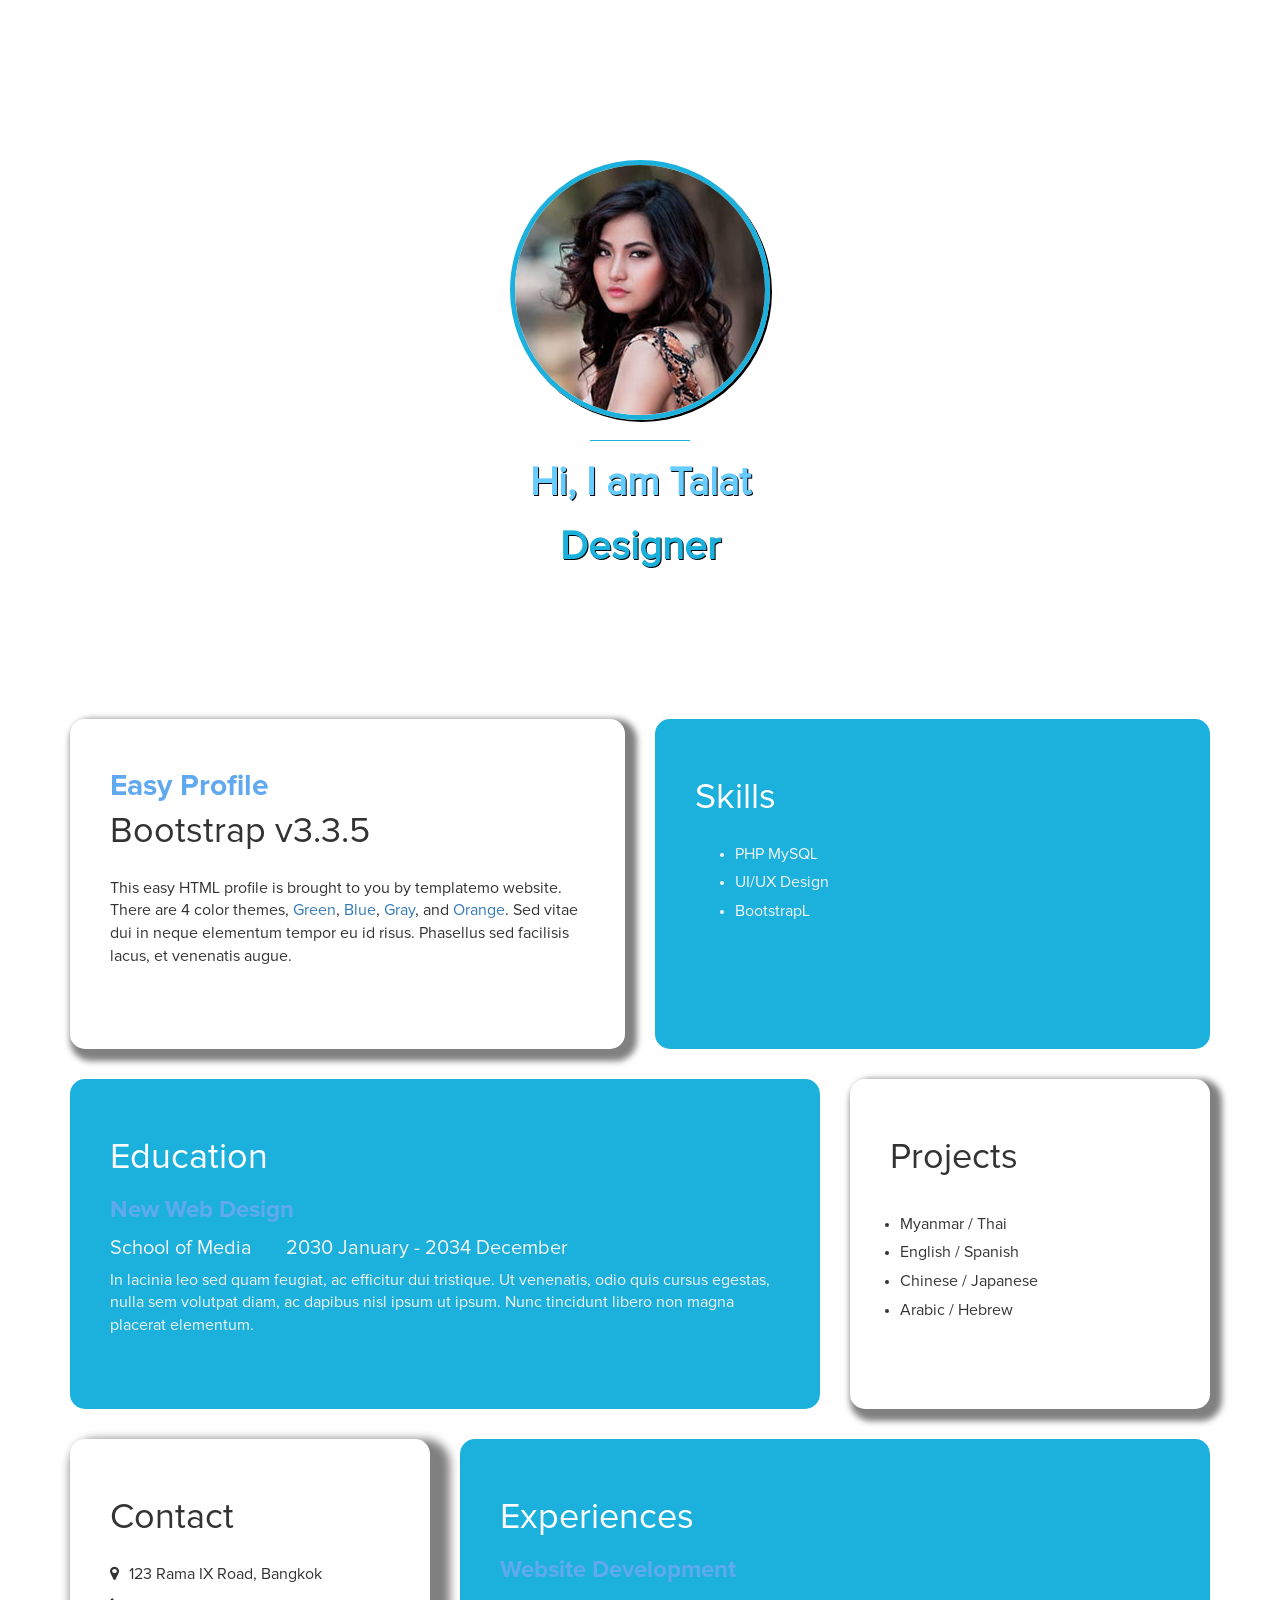
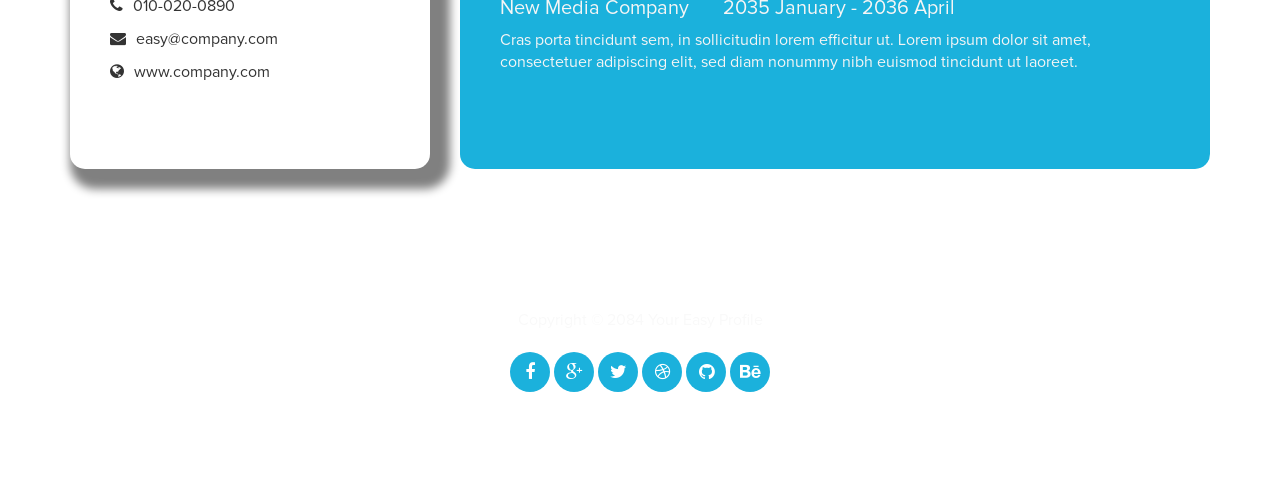
==== index.html @ 0bdcdb11 "commit" ====
<!DOCTYPE html>
<html lang="en">
<head>
	<meta charset="utf-8">
	<title>Explify</title>
	<meta http-equiv="X-UA-Compatible" content="IE=Edge">
	<meta name="viewport" content="width=device-width, initial-scale=1">
	<meta name="keywords" content="">
	<meta name="description" content="">
<!-- 
Easy Profile Template
http://www.templatemo.com/tm-467-easy-profile
-->
	<!-- stylesheet css -->
	<link rel="stylesheet" href="css/bootstrap.min.css">
	<link rel="stylesheet" href="css/font-awesome.min.css">
	<link rel="stylesheet" href="css/templatemo-blue.css">
</head>
<body data-spy="scroll" data-target=".navbar-collapse">



<!-- header section -->
<header>
	<div class="container">
		<div class="row">
			<div class="col-md-12 col-sm-12">
				<img src="images/tm-easy-profile.jpg" class="img-responsive img-circle tm-border" alt="templatemo easy profile">
				<hr>
				<h1 class="tm-title bold shadow">Hi, I am Talat</h1>
				<h1 class=" bold shadow">Designer</h1>
			</div>
		</div>
	</div>
</header>

<!-- about and skills section -->
<section class="container">
	<div class="row">
		<div class="col-md-6 col-sm-12">
			<div class="about">
				<h3 class="accent">Easy Profile</h3>
				<h2>Bootstrap v3.3.5</h2>
				<p>This easy HTML profile is brought to you by templatemo website. There are 4 color themes, <a href="index-green.html">Green</a>, <a href="index.html">Blue</a>, <a href="index-gray.html">Gray</a>, and <a href="index-orange.html">Orange</a>. Sed vitae dui in neque elementum tempor eu id risus. Phasellus sed facilisis lacus, et venenatis augue.</p>
			</div>
		</div>
		<div class="col-md-6 col-sm-12">
			<div class="skills">
				<h2 class="white">Skills</h2>
				<ul>

					<li><strong>PHP MySQL</strong></li>
					<li><strong>UI/UX Design</strong></li>
					<li><strong>BootstrapL</strong></li>
				</ul>
				
			</div>
		</div>
	</div>
</section>

<!-- education and languages -->
<section class="container">
	<div class="row">
		<div class="col-md-8 col-sm-12">
			<div class="education">
				<h2 class="white">Education</h2>
					<div class="education-content">
						<h4 class="education-title accent">New Web Design</h4>
							<div class="education-school">
								<h5>School of Media</h5><span></span>
								<h5>2030 January - 2034 December</h5>
							</div>
						<p class="education-description">In lacinia leo sed quam feugiat, ac efficitur dui tristique. Ut venenatis, odio quis cursus egestas, nulla sem volutpat diam, ac dapibus nisl ipsum ut ipsum. Nunc tincidunt libero non magna placerat elementum.</p>
					</div>
			</div>
		</div>
		<div class="col-md-4 col-sm-12">
			<div class="languages">
				<h2>Projects</h2>
					<ul>
						<li>Myanmar / Thai</li>
						<li>English / Spanish</li>
						<li>Chinese / Japanese</li>
						<li>Arabic / Hebrew</li>
					</ul>
			</div>
		</div>
	</div>
</section>

<!-- contact and experience -->
<section class="container">
	<div class="row">
		<div class="col-md-4 col-sm-12">
			<div class="contact">
				<h2>Contact</h2>
					<p><i class="fa fa-map-marker"></i> 123 Rama IX Road, Bangkok</p>
					<p><i class="fa fa-phone"></i> 010-020-0890</p>
					<p><i class="fa fa-envelope"></i> easy@company.com</p>
					<p><i class="fa fa-globe"></i> www.company.com</p>
			</div>
		</div>
		<div class="col-md-8 col-sm-12">
			<div class="experience">
				<h2 class="white">Experiences</h2>
					<div class="experience-content">
						<h4 class="experience-title accent">Website Development</h4>
						<h5>New Media Company</h5><span></span>
						<h5>2035 January - 2036 April</h5>
						<p class="education-description">Cras porta tincidunt sem, in sollicitudin lorem efficitur ut. Lorem ipsum dolor sit amet, consectetuer adipiscing elit, sed diam nonummy nibh euismod tincidunt ut laoreet.</p>
					</div>
			</div>
		</div>
	</div>
</section>

<!-- footer section -->
<footer>
	<div class="container">
		<div class="row">
			<div class="col-md-12 col-sm-12">
				<p>Copyright &copy; 2084 Your Easy Profile</p>
				<ul class="social-icons">
					<li><a href="#" class="fa fa-facebook"></a></li>
                    <li><a href="#" class="fa fa-google-plus"></a></li>
					<li><a href="#" class="fa fa-twitter"></a></li>
					<li><a href="#" class="fa fa-dribbble"></a></li>
					<li><a href="#" class="fa fa-github"></a></li>
					<li><a href="#" class="fa fa-behance"></a></li>
				</ul>
			</div>
		</div>
	</div>
</footer>

<!-- javascript js -->	
<script src="js/jquery.js"></script>
<script src="js/bootstrap.min.js"></script>	
<script src="js/jquery.backstretch.min.js"></script>
<script src="js/custom.js"></script>

</body>
</html>
---- css/templatemo-blue.css ----
/*

Easy Profile Template
http://www.templatemo.com/tm-467-easy-profile

*/

html, body {
  margin:0;border:0;padding:0;
  font-size:16px;
  font-family:'Proxima';
  overflow-x:hidden;
  position: relative;
  vertical-align: baseline;
 
}

html {
    -webkit-font-smoothing: antialiased;
}

h1 {font-size:40px;
color:#1bb1dc}
h2 {font-size:36px;}
h3 {font-size:30px;}
h4 {font-size:24px;}
h5 {font-size:20px;}
h6 {font-size:18px;}

h2 {
  padding-bottom: 14px;
}

.accent {
  font-family: 'Proxima Bold';
  line-height: 14px;
  color: #60A9F0;
}

.bold {
  font-weight: bold;
 
}

.tm-border {
	border: 5px solid #1bb1dc;
	box-shadow: 2px 2px #000;
}

.shadow {
  text-shadow: 1px 1px #000;
  color:#1bb1dc
}

.tm-title {
	color: #66CCFF;
}

.white {
  color: #fff;
}

.about,.skills,
.education,.languages,
.contact, .experience {
  padding: 40px;
  min-height: 330px;
  
}

.education, .languages,
.contact, .experience {
  margin-top: 30px;
}

@font-face {
    font-family: 'Proxima';
    src: url(../fonts/ProximaNova-Regular.otf);
}

@font-face {
    font-family: 'Proxima Bold';
    src: url(../fonts/ProximaNova-Bold.otf);
}

@-webkit-keyframes sk-innerCircle {
  0% {
    -webkit-transform: rotate(0);
            transform: rotate(0); }

  100% {
    -webkit-transform: rotate(360deg);
            transform: rotate(360deg); } }

@keyframes sk-innerCircle {
  0% {
    -webkit-transform: rotate(0);
            transform: rotate(0); }

  100% {
    -webkit-transform: rotate(360deg);
            transform: rotate(360deg); } }

/* header section */
header {
  text-align: center;
  min-height: 400px;
  overflow: hidden;
  position: relative;
  padding-top: 160px;
  padding-bottom: 140px;
}
header img {
  display: inline-block !important;
}
header h2 {
  padding-top: 40px;
}
header hr {
  border-color: #1bb1dc;
  width: 100px;
}

/* about section */
.about {
  background: #fff;
  box-shadow: 6px 6px 6px 6px grey;
  border-radius:15px;

}

/* skills section */
.skills {
  background: #1bb1dc;
  color: #f5f5f5;
  border-radius:15px;
  

}
.skills .progress {
  border-radius: 0px;
  height: 4px;
}

.skills strong {
  display: inline-block;
  font-weight: normal;
  padding-bottom: 6px;
}

/* education section */
.education {
  background: #1bb1dc;
  color: #f5f5f5;
  border-radius:15px;
}
.education .education-content {
  padding-bottom: 14px;
}
.education h5 {
  display: inline-block;
}
.education span {
  padding-right: 10px;
  padding-left: 20px;
}

/* languages section */
.languages {
  background: white;
  box-shadow: 6px 6px 6px 6px grey;
  border-radius:15px;
}
.languages ul {
  padding: 10px;
}
.languages ul li {
  padding-bottom: 6px;
}

/* contact section */
.contact {
  background: white;
 box-shadow: 10px 10px 10px 10px grey;
 border-radius:15px;
}
.contact .fa {
  padding-right: 6px;
}

/* experience section */
.experience {
  background: #1bb1dc;
  color: #f5f5f5;
  border-radius:15px;
  
}
.experience .experience-content {
  padding-bottom: 14px;
}
.experience h5 {
  display: inline-block;
}
.experience span {
  padding-right: 10px;
  padding-left: 20px;
}

/* footer section */
footer {
  color: #f9f9f9;
  text-align: center;
  padding-top: 140px;
  padding-bottom: 100px;
}

/* social icon section */
.social-icons {
  padding: 0;
  margin: 0;
}
.social-icons li {
  display: inline-block;
  list-style: none;
}
.social-icons li a {
  background: #1bb1dc;
  border-radius: 50%;
  color: #fff;
  text-decoration: none;
  font-size: 18px;
  width: 40px;
  height: 40px;
  line-height: 40px;
  text-align: center;
  transition: all 0.4s ease-in;
  position: relative;
  bottom: 10px;
  top: 10px;
}
.social-icons li a:hover {
  background: #202020;
  color: #fff;
}

@media ( max-width: 980px ) {
  .skills {
    margin-top: 30px;
  }
}

@media ( max-width: 360px ) {
  header h1 {
    font-size: 30px;
  }
  .about h2 {
    font-size: 24px;
  }
  .education h4,
  .experience h4 {
    font-size: 20px;
  }
}
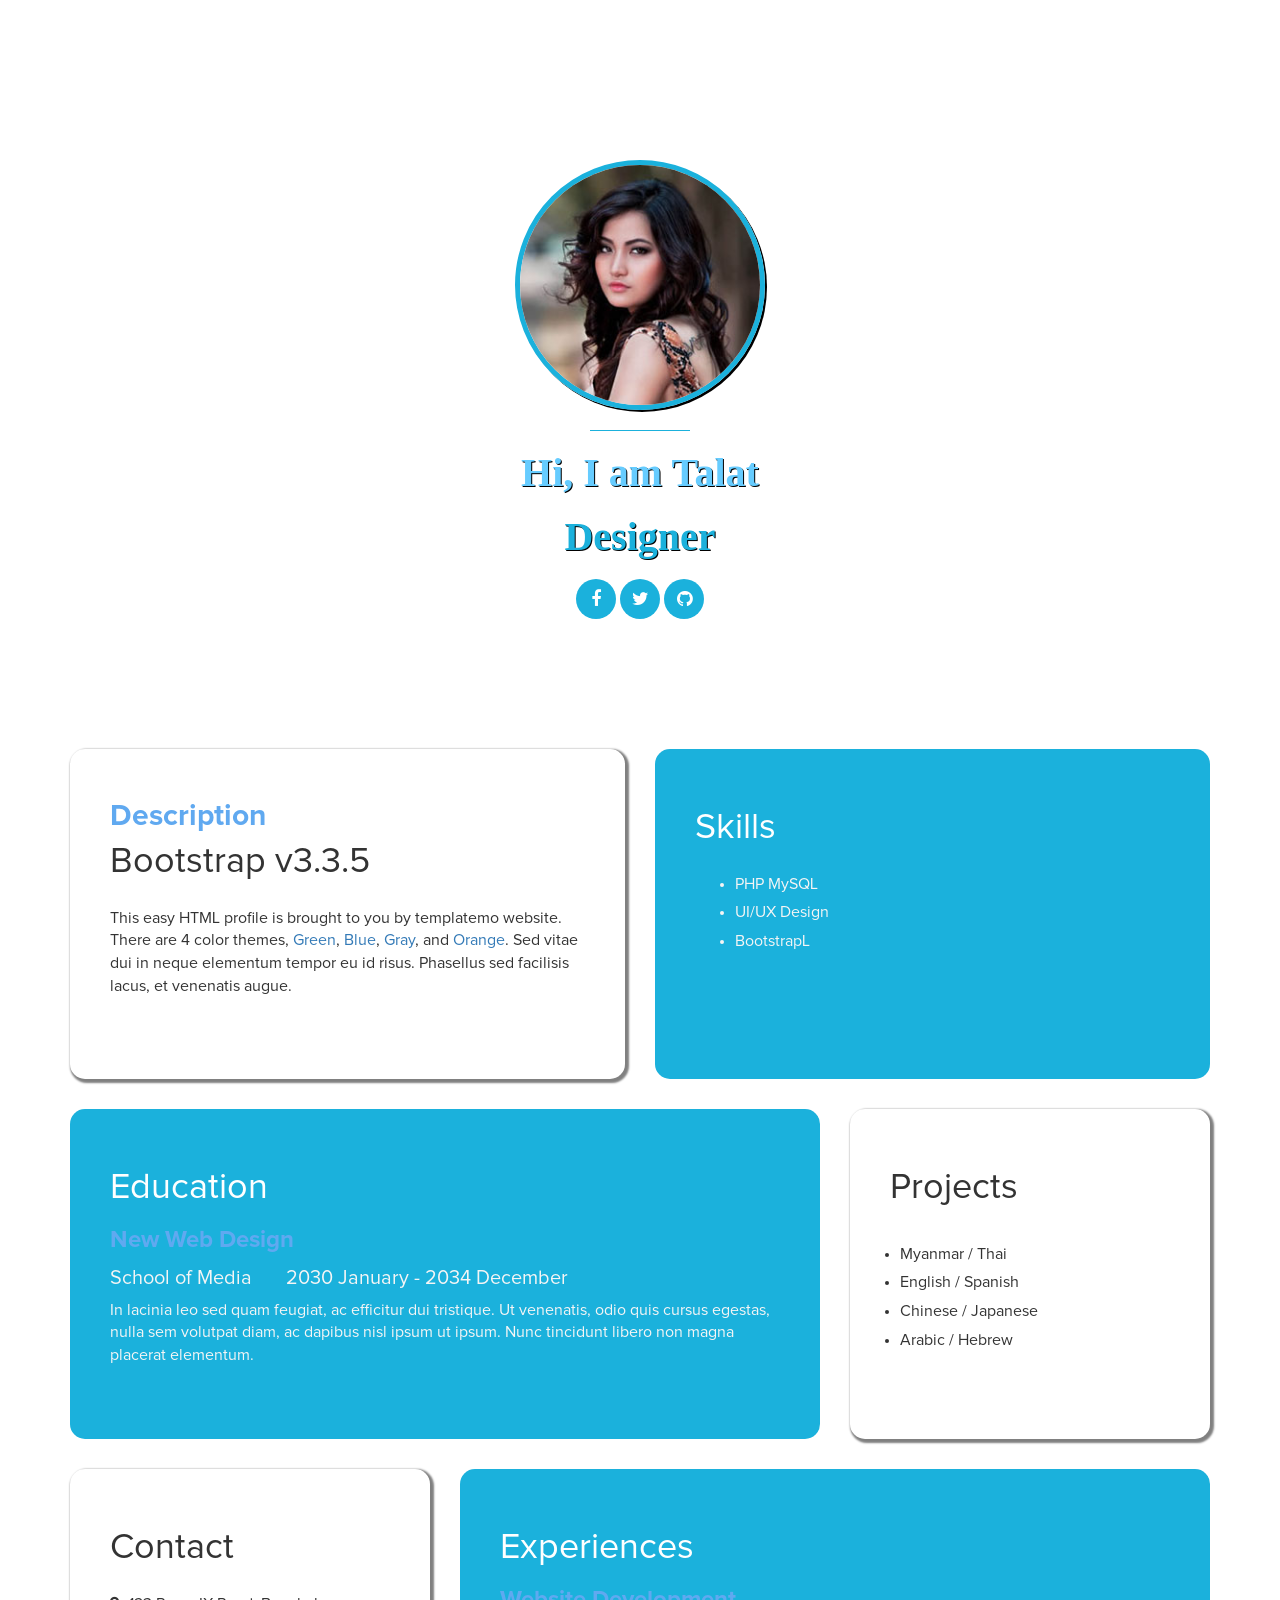
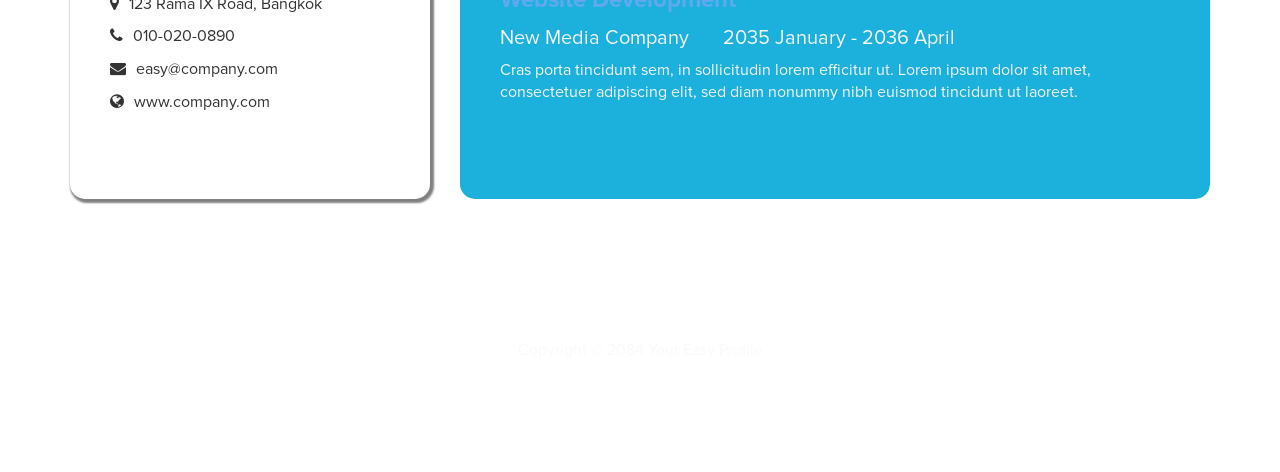
==== commit bb66c9d1: "commit" ====
--- a/index.html
+++ b/index.html
@@ -18,17 +18,32 @@
 </head>
 <body data-spy="scroll" data-target=".navbar-collapse">
 
-
+<!-- preloader section -->
+<div class="preloader">
+	<div class="sk-spinner sk-spinner-wordpress">
+       <span class="sk-inner-circle"></span>
+     </div>
+</div>
 
 <!-- header section -->
 <header>
 	<div class="container">
 		<div class="row">
 			<div class="col-md-12 col-sm-12">
-				<img src="images/tm-easy-profile.jpg" class="img-responsive img-circle tm-border" alt="templatemo easy profile">
+				<img src="images/tm-easy-profile.jpg" class="img-responsive img-circle tm-border imgwidth" alt="templatemo easy profile">
 				<hr>
 				<h1 class="tm-title bold shadow">Hi, I am Talat</h1>
 				<h1 class=" bold shadow">Designer</h1>
+				<div >
+					
+					<ul class="social-icons">
+						<li><a href="#" class="fa fa-facebook"></a></li>
+						<li><a href="#" class="fa fa-twitter"></a></li>
+						<li><a href="#" class="fa fa-github"></a></li>
+						
+					</ul>
+					
+				</div>
 			</div>
 		</div>
 	</div>
@@ -39,7 +54,7 @@
 	<div class="row">
 		<div class="col-md-6 col-sm-12">
 			<div class="about">
-				<h3 class="accent">Easy Profile</h3>
+				<h3 class="accent">Description</h3>
 				<h2>Bootstrap v3.3.5</h2>
 				<p>This easy HTML profile is brought to you by templatemo website. There are 4 color themes, <a href="index-green.html">Green</a>, <a href="index.html">Blue</a>, <a href="index-gray.html">Gray</a>, and <a href="index-orange.html">Orange</a>. Sed vitae dui in neque elementum tempor eu id risus. Phasellus sed facilisis lacus, et venenatis augue.</p>
 			</div>
@@ -53,7 +68,6 @@
 					<li><strong>UI/UX Design</strong></li>
 					<li><strong>BootstrapL</strong></li>
 				</ul>
-				
 			</div>
 		</div>
 	</div>
@@ -117,21 +131,7 @@
 
 <!-- footer section -->
 <footer>
-	<div class="container">
-		<div class="row">
-			<div class="col-md-12 col-sm-12">
-				<p>Copyright &copy; 2084 Your Easy Profile</p>
-				<ul class="social-icons">
-					<li><a href="#" class="fa fa-facebook"></a></li>
-                    <li><a href="#" class="fa fa-google-plus"></a></li>
-					<li><a href="#" class="fa fa-twitter"></a></li>
-					<li><a href="#" class="fa fa-dribbble"></a></li>
-					<li><a href="#" class="fa fa-github"></a></li>
-					<li><a href="#" class="fa fa-behance"></a></li>
-				</ul>
-			</div>
-		</div>
-	</div>
+	<p>Copyright &copy; 2084 Your Easy Profile</p>
 </footer>
 
 <!-- javascript js -->	
--- a/css/templatemo-blue.css
+++ b/css/templatemo-blue.css
@@ -20,7 +20,8 @@
 }
 
 h1 {font-size:40px;
-color:#1bb1dc}
+color:#1bb1dc;
+font-family: 'Open-Sans';}
 h2 {font-size:36px;}
 h3 {font-size:30px;}
 h4 {font-size:24px;}
@@ -120,12 +121,16 @@
   border-color: #1bb1dc;
   width: 100px;
 }
+.imgwidth{
+  width:250px;
+}
 
 /* about section */
 .about {
   background: #fff;
-  box-shadow: 6px 6px 6px 6px grey;
-  border-radius:15px;
+  border-radius:15px;
+  box-shadow: 2px 2px 2px 2px  grey;
+
 
 }
 
@@ -168,7 +173,7 @@
 /* languages section */
 .languages {
   background: white;
-  box-shadow: 6px 6px 6px 6px grey;
+  box-shadow: 2px 2px 2px 2px  grey;
   border-radius:15px;
 }
 .languages ul {
@@ -181,7 +186,7 @@
 /* contact section */
 .contact {
   background: white;
- box-shadow: 10px 10px 10px 10px grey;
+ box-shadow: 2px 2px 2px 2px  grey;
  border-radius:15px;
 }
 .contact .fa {
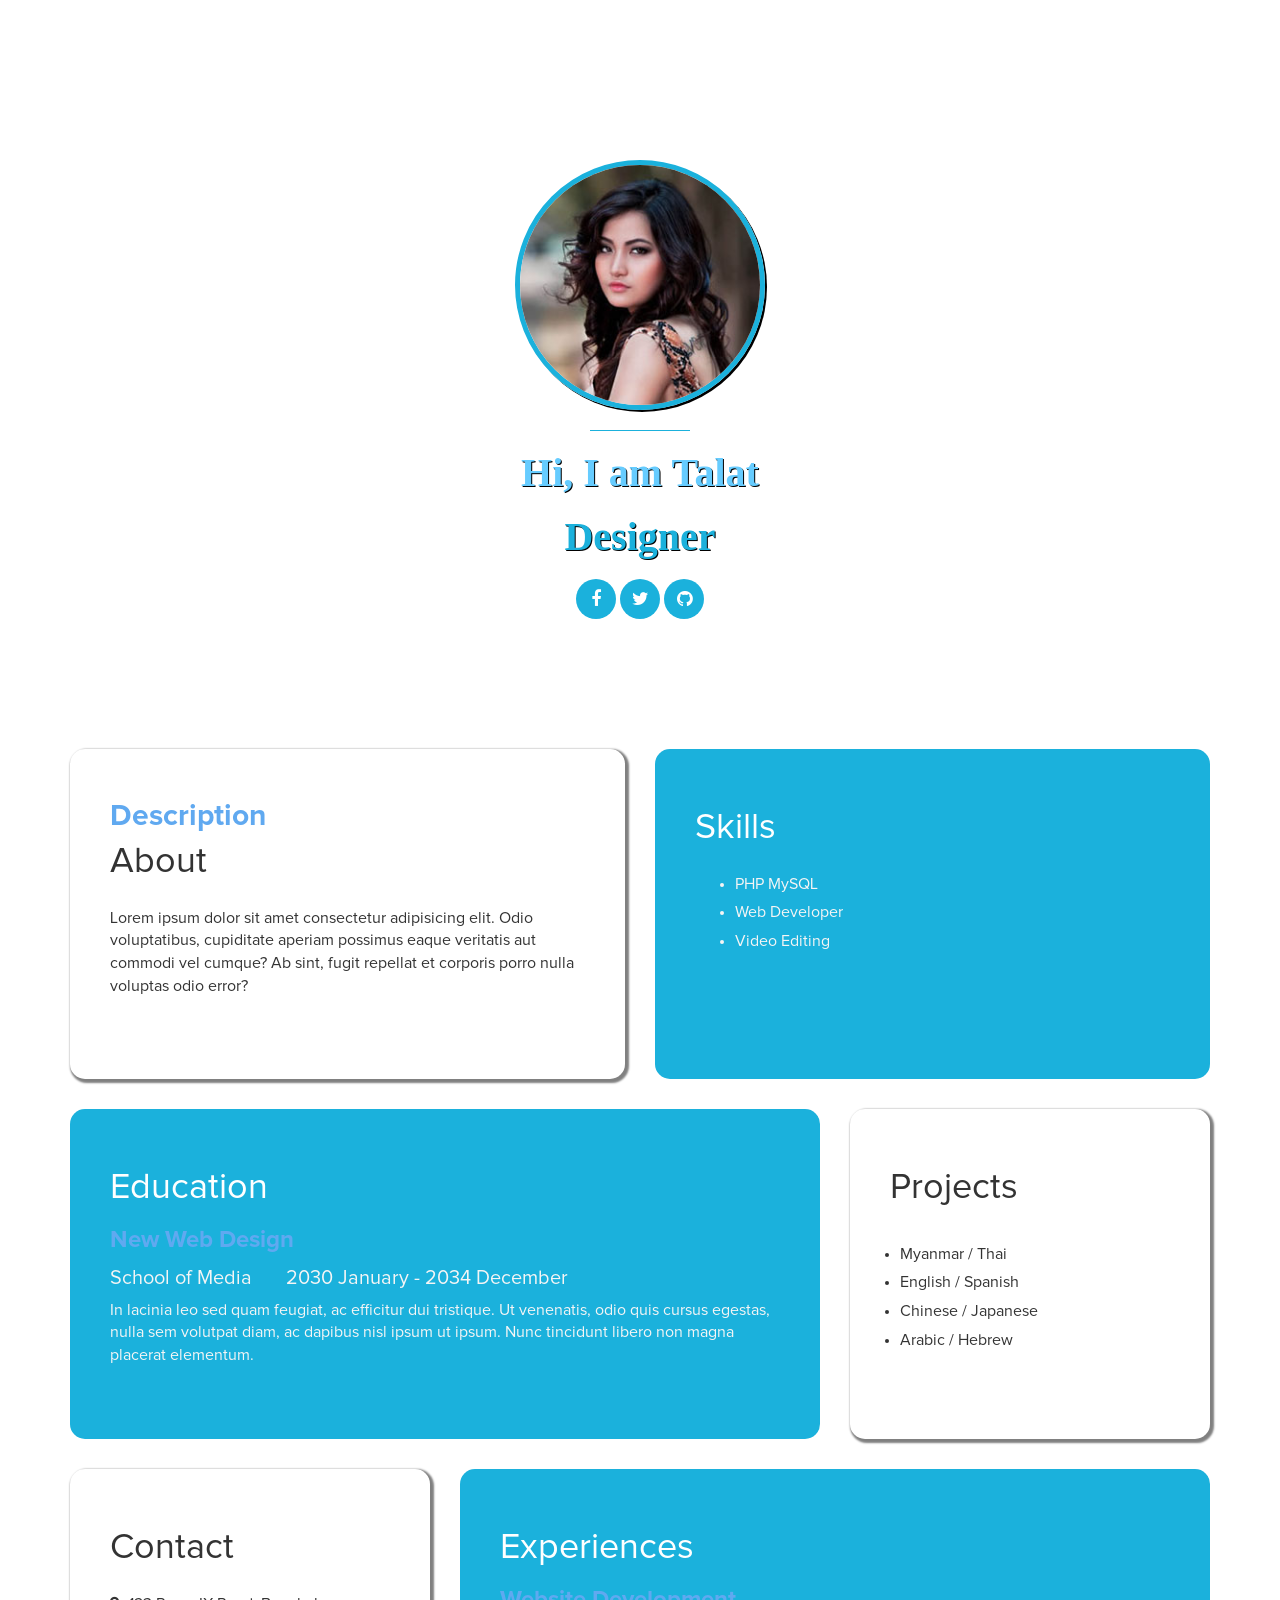
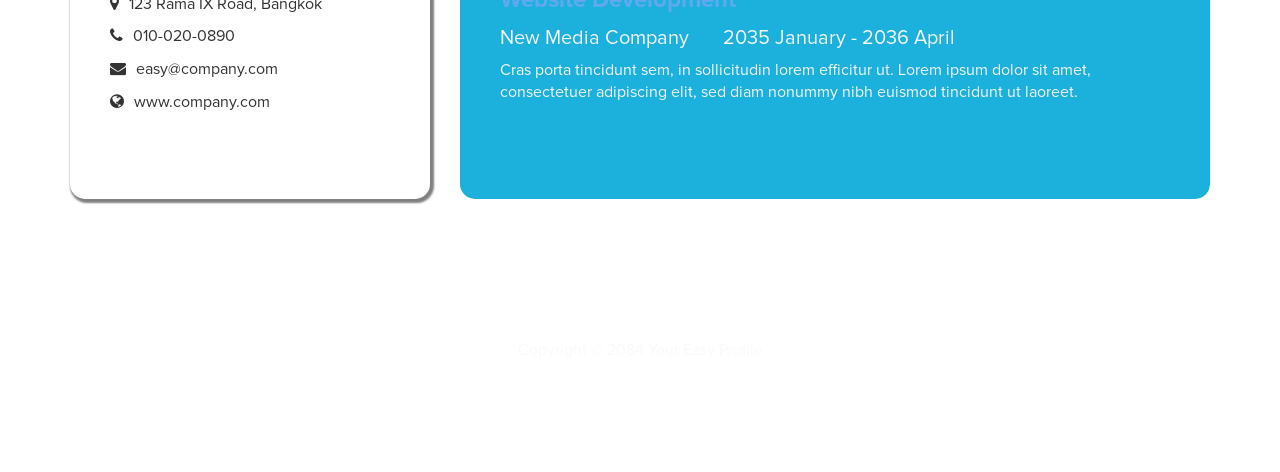
==== commit 21f204e8: "commit" ====
--- a/index.html
+++ b/index.html
@@ -19,11 +19,11 @@
 <body data-spy="scroll" data-target=".navbar-collapse">
 
 <!-- preloader section -->
-<div class="preloader">
+<!-- <div class="preloader">
 	<div class="sk-spinner sk-spinner-wordpress">
        <span class="sk-inner-circle"></span>
      </div>
-</div>
+</div> -->
 
 <!-- header section -->
 <header>
@@ -55,8 +55,9 @@
 		<div class="col-md-6 col-sm-12">
 			<div class="about">
 				<h3 class="accent">Description</h3>
-				<h2>Bootstrap v3.3.5</h2>
-				<p>This easy HTML profile is brought to you by templatemo website. There are 4 color themes, <a href="index-green.html">Green</a>, <a href="index.html">Blue</a>, <a href="index-gray.html">Gray</a>, and <a href="index-orange.html">Orange</a>. Sed vitae dui in neque elementum tempor eu id risus. Phasellus sed facilisis lacus, et venenatis augue.</p>
+				<h2>About</h2>
+				<p>Lorem ipsum dolor sit amet consectetur adipisicing elit. Odio voluptatibus, cupiditate aperiam possimus eaque veritatis aut commodi vel cumque? Ab sint, fugit repellat et corporis porro nulla voluptas odio error?
+				</p>
 			</div>
 		</div>
 		<div class="col-md-6 col-sm-12">
@@ -65,8 +66,8 @@
 				<ul>
 
 					<li><strong>PHP MySQL</strong></li>
-					<li><strong>UI/UX Design</strong></li>
-					<li><strong>BootstrapL</strong></li>
+					<li><strong>Web Developer</strong></li>
+					<li><strong>Video Editing</strong></li>
 				</ul>
 			</div>
 		</div>
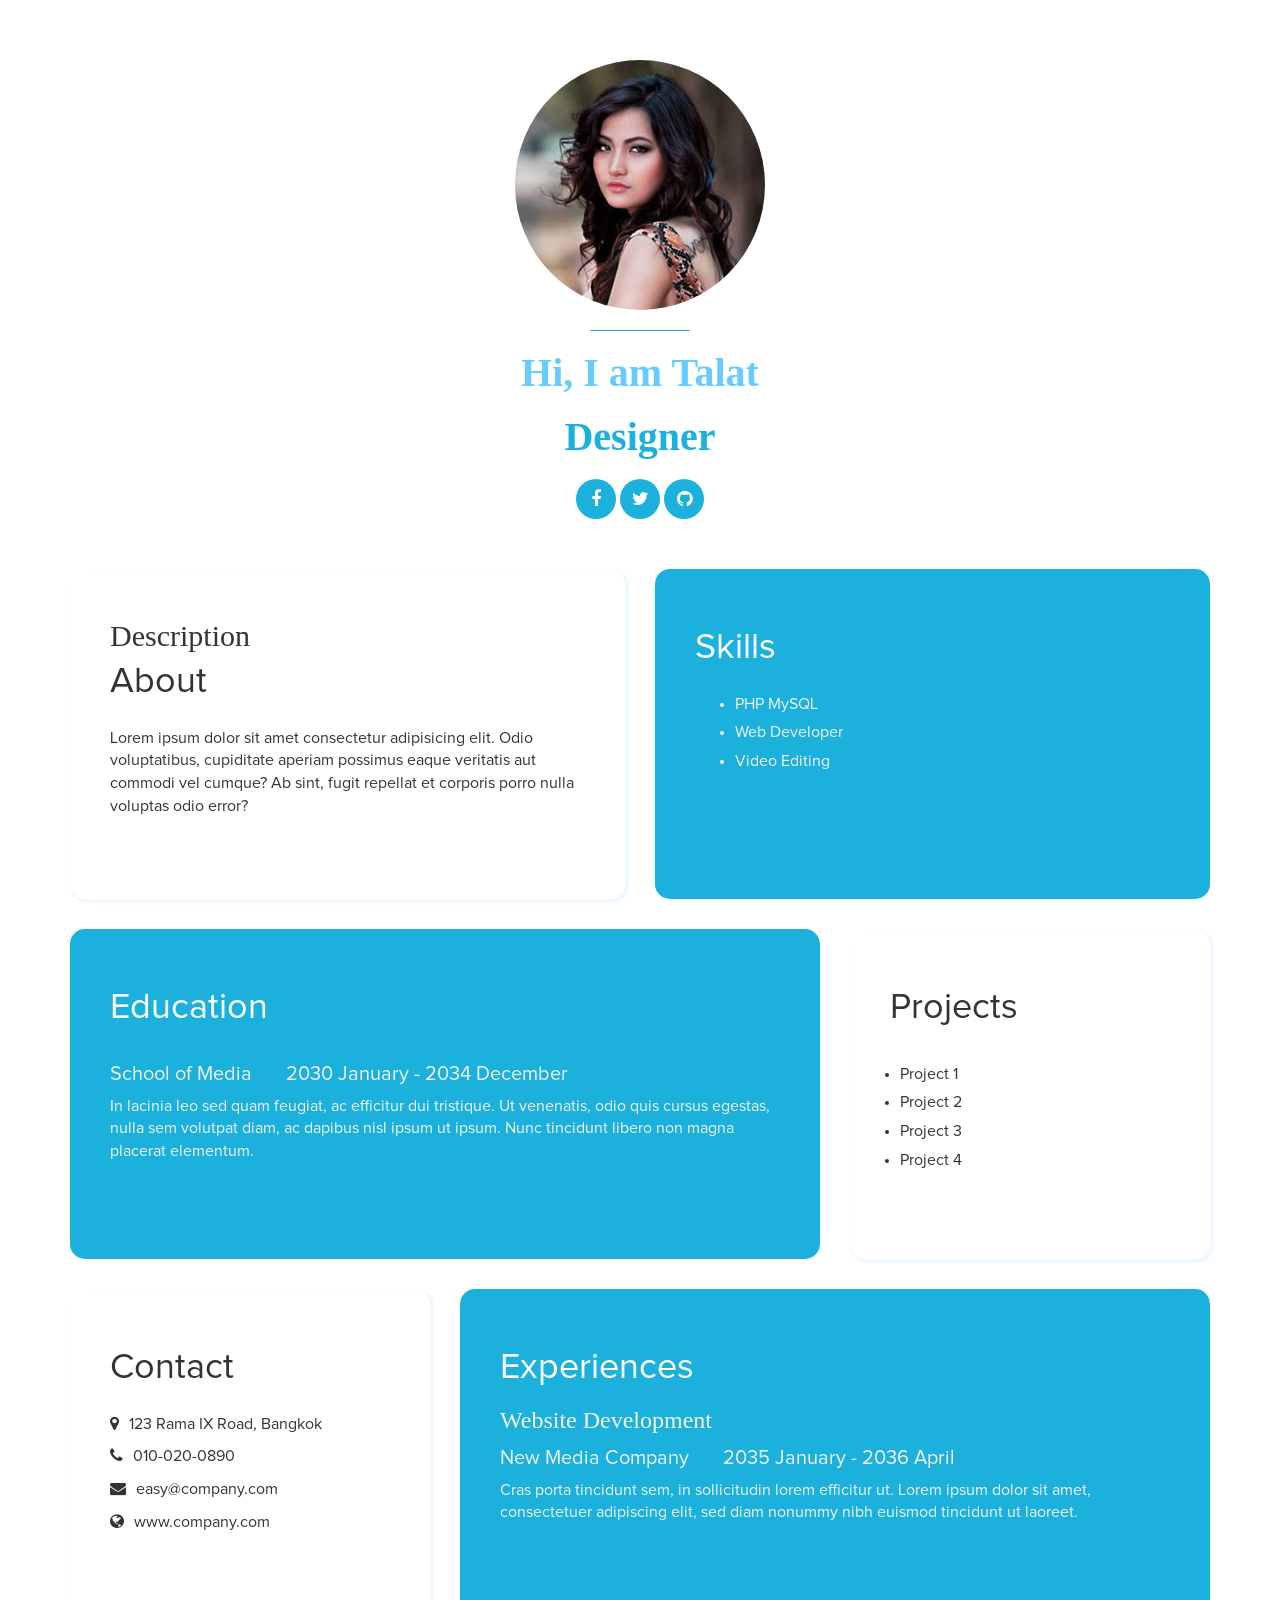
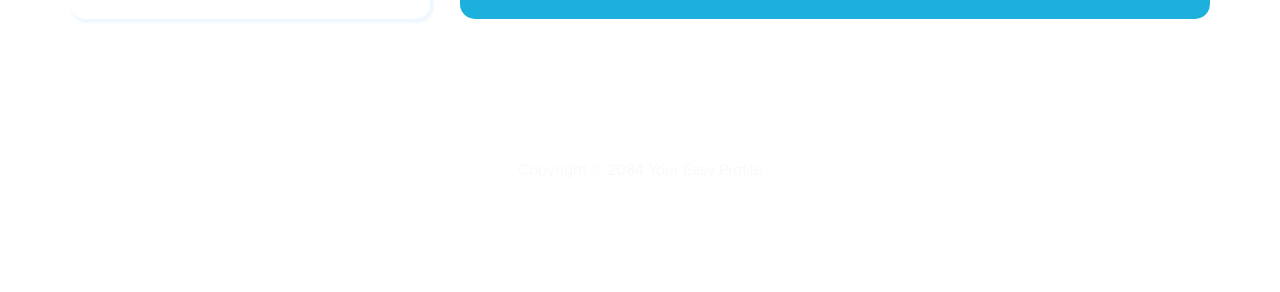
==== commit 4f29f0d8: "commit" ====
--- a/index.html
+++ b/index.html
@@ -81,7 +81,7 @@
 			<div class="education">
 				<h2 class="white">Education</h2>
 					<div class="education-content">
-						<h4 class="education-title accent">New Web Design</h4>
+						
 							<div class="education-school">
 								<h5>School of Media</h5><span></span>
 								<h5>2030 January - 2034 December</h5>
@@ -94,10 +94,10 @@
 			<div class="languages">
 				<h2>Projects</h2>
 					<ul>
-						<li>Myanmar / Thai</li>
-						<li>English / Spanish</li>
-						<li>Chinese / Japanese</li>
-						<li>Arabic / Hebrew</li>
+						<li>Project 1</li>
+						<li>Project 2</li>
+						<li>Project 3</li>
+						<li>Project 4</li>
 					</ul>
 			</div>
 		</div>
--- a/css/templatemo-blue.css
+++ b/css/templatemo-blue.css
@@ -33,9 +33,9 @@
 }
 
 .accent {
-  font-family: 'Proxima Bold';
+  font-family: 'Open sans';
   line-height: 14px;
-  color: #60A9F0;
+ 
 }
 
 .bold {
@@ -43,13 +43,10 @@
  
 }
 
-.tm-border {
-	border: 5px solid #1bb1dc;
-	box-shadow: 2px 2px #000;
-}
+
 
 .shadow {
-  text-shadow: 1px 1px #000;
+ 
   color:#1bb1dc
 }
 
@@ -108,8 +105,8 @@
   min-height: 400px;
   overflow: hidden;
   position: relative;
-  padding-top: 160px;
-  padding-bottom: 140px;
+  padding-top: 60px;
+  padding-bottom: 60px;
 }
 header img {
   display: inline-block !important;
@@ -129,7 +126,7 @@
 .about {
   background: #fff;
   border-radius:15px;
-  box-shadow: 2px 2px 2px 2px  grey;
+  box-shadow: 2px 2px 2px 2px  aliceblue;
 
 
 }
@@ -173,7 +170,7 @@
 /* languages section */
 .languages {
   background: white;
-  box-shadow: 2px 2px 2px 2px  grey;
+  box-shadow: 2px 2px 2px 2px aliceblue;
   border-radius:15px;
 }
 .languages ul {
@@ -186,7 +183,7 @@
 /* contact section */
 .contact {
   background: white;
- box-shadow: 2px 2px 2px 2px  grey;
+ box-shadow: 2px 2px 2px 2px  aliceblue;
  border-radius:15px;
 }
 .contact .fa {
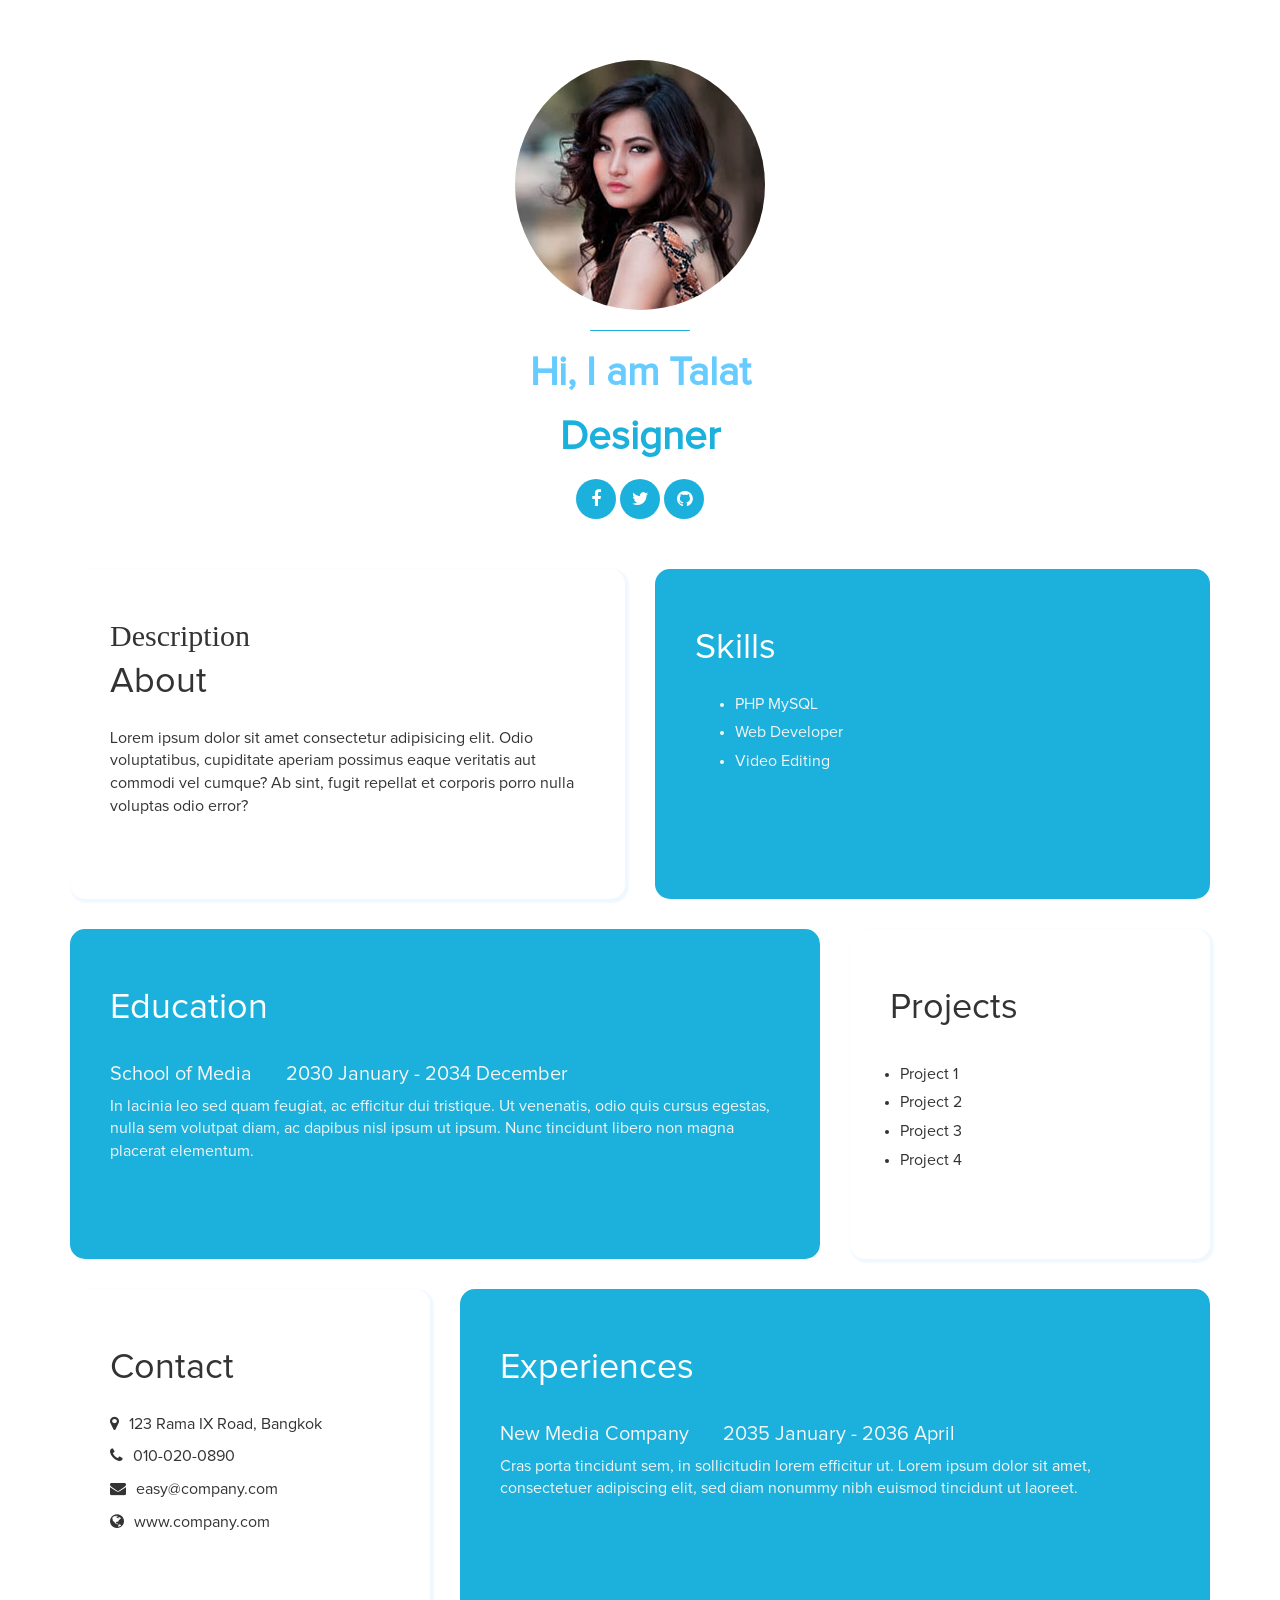
==== commit 7143150e: "commit" ====
--- a/index.html
+++ b/index.html
@@ -120,7 +120,7 @@
 			<div class="experience">
 				<h2 class="white">Experiences</h2>
 					<div class="experience-content">
-						<h4 class="experience-title accent">Website Development</h4>
+						
 						<h5>New Media Company</h5><span></span>
 						<h5>2035 January - 2036 April</h5>
 						<p class="education-description">Cras porta tincidunt sem, in sollicitudin lorem efficitur ut. Lorem ipsum dolor sit amet, consectetuer adipiscing elit, sed diam nonummy nibh euismod tincidunt ut laoreet.</p>
@@ -130,10 +130,6 @@
 	</div>
 </section>
 
-<!-- footer section -->
-<footer>
-	<p>Copyright &copy; 2084 Your Easy Profile</p>
-</footer>
 
 <!-- javascript js -->	
 <script src="js/jquery.js"></script>
--- a/css/templatemo-blue.css
+++ b/css/templatemo-blue.css
@@ -20,8 +20,7 @@
 }
 
 h1 {font-size:40px;
-color:#1bb1dc;
-font-family: 'Open-Sans';}
+color:#1bb1dc;}
 h2 {font-size:36px;}
 h3 {font-size:30px;}
 h4 {font-size:24px;}
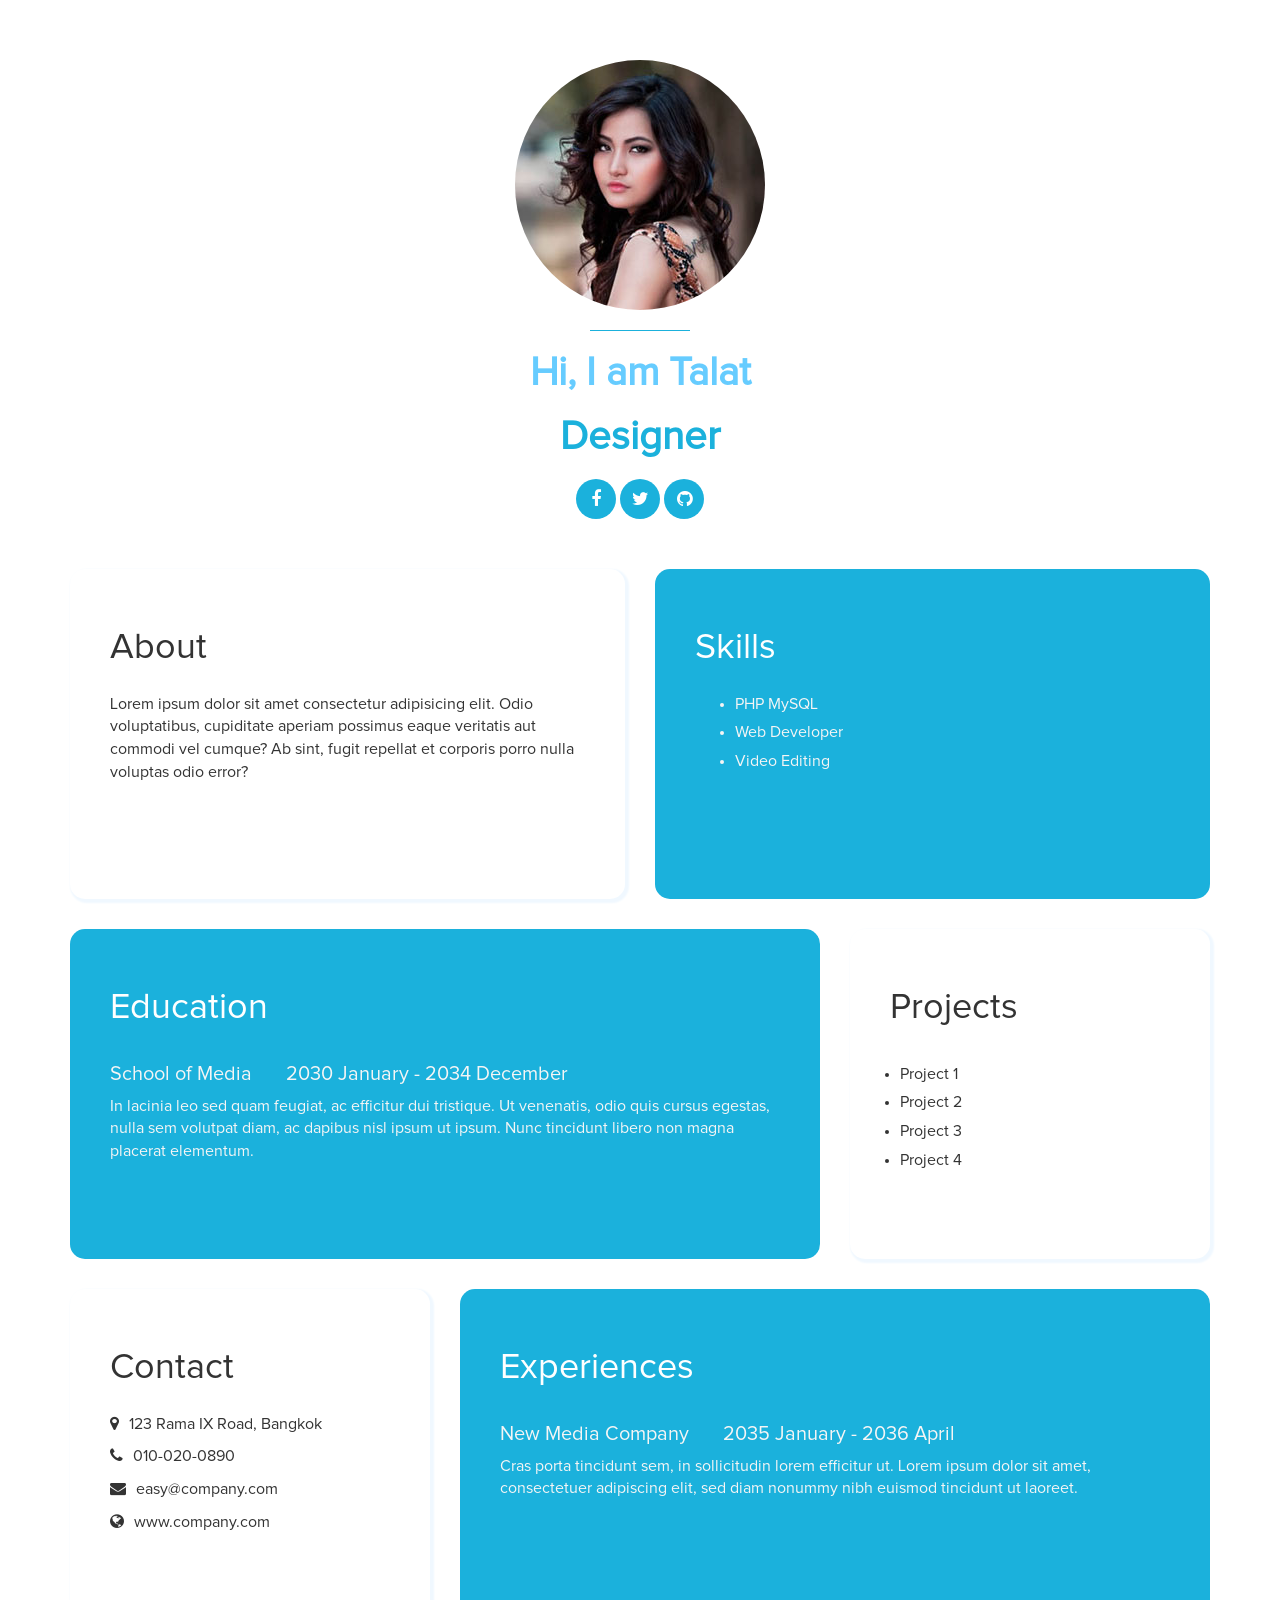
==== commit 5ca888b4: "commit" ====
--- a/index.html
+++ b/index.html
@@ -54,7 +54,7 @@
 	<div class="row">
 		<div class="col-md-6 col-sm-12">
 			<div class="about">
-				<h3 class="accent">Description</h3>
+				
 				<h2>About</h2>
 				<p>Lorem ipsum dolor sit amet consectetur adipisicing elit. Odio voluptatibus, cupiditate aperiam possimus eaque veritatis aut commodi vel cumque? Ab sint, fugit repellat et corporis porro nulla voluptas odio error?
 				</p>
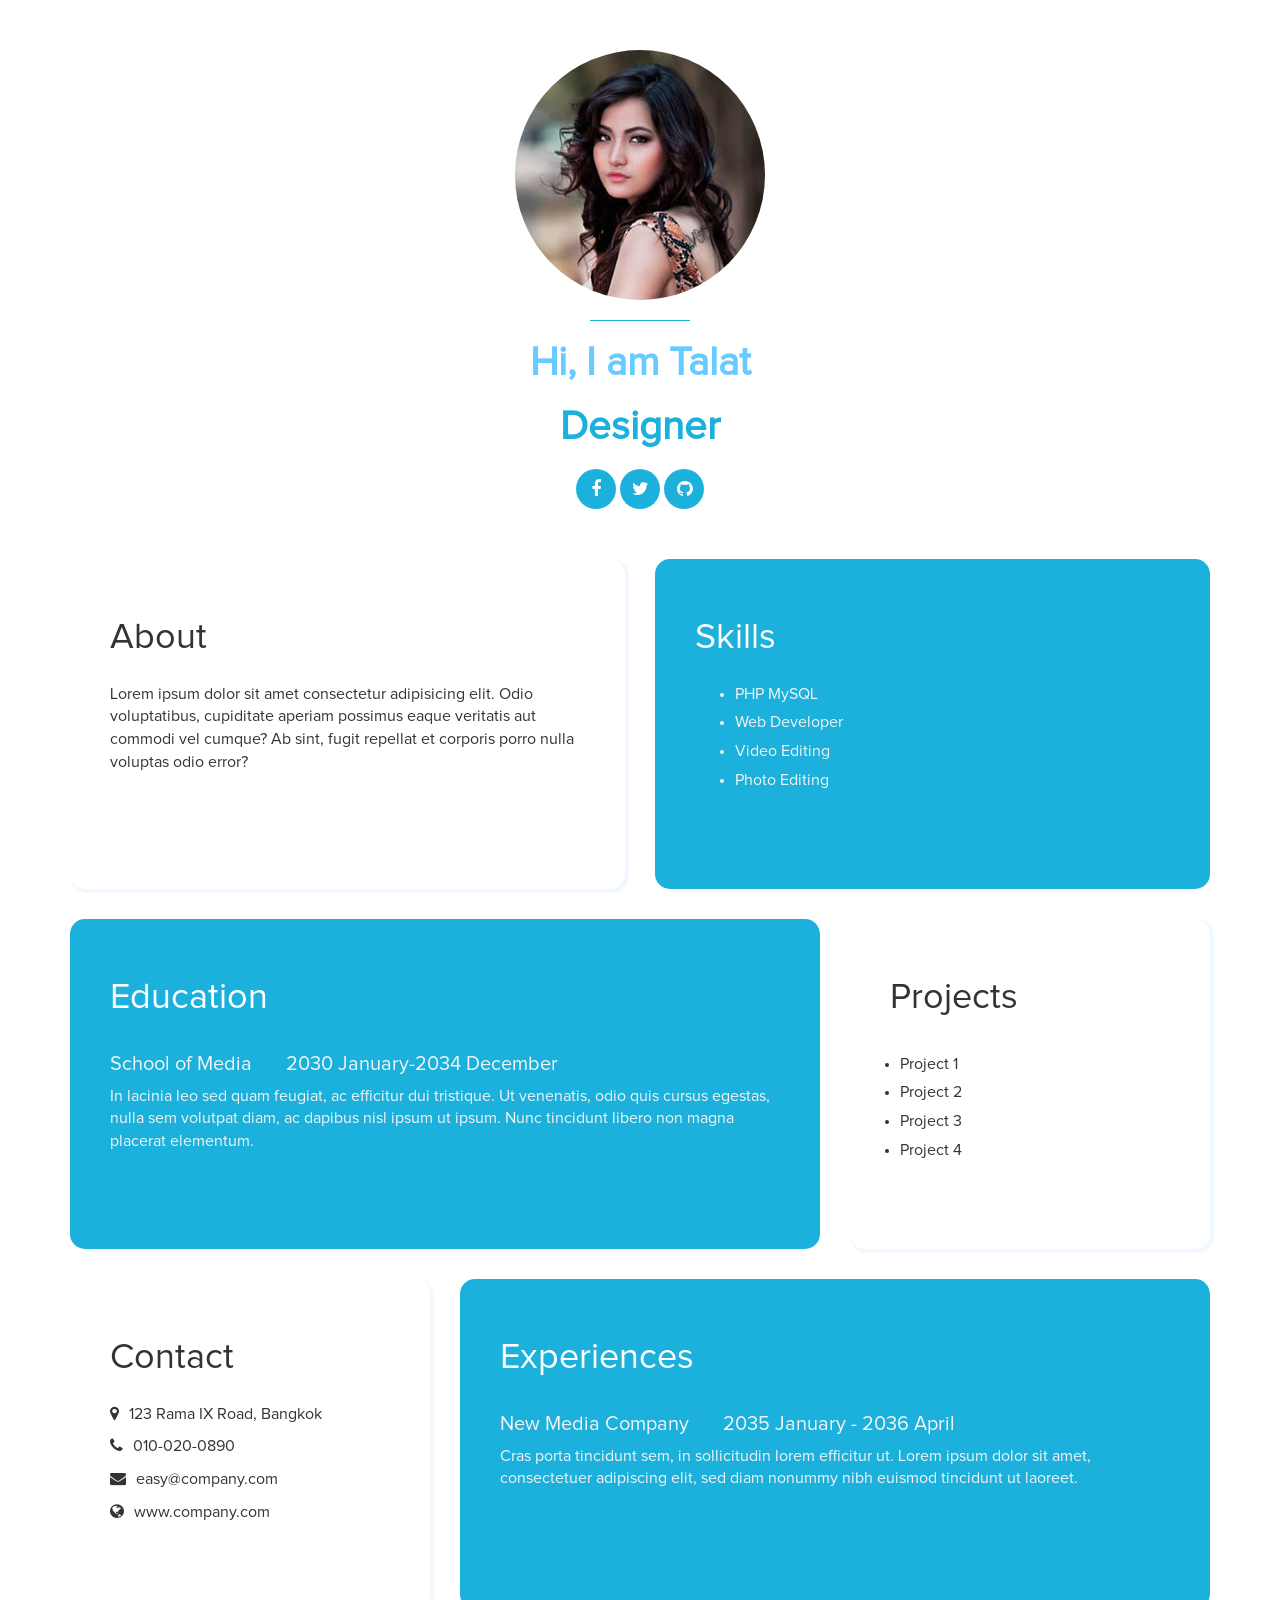
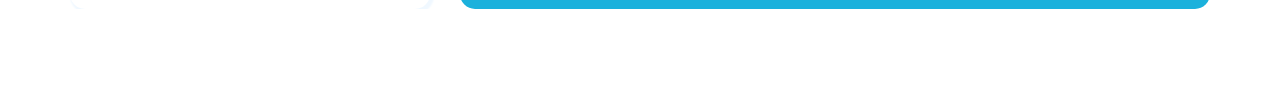
==== commit aa8280df: "Index changes" ====
--- a/index.html
+++ b/index.html
@@ -68,6 +68,7 @@
 					<li><strong>PHP MySQL</strong></li>
 					<li><strong>Web Developer</strong></li>
 					<li><strong>Video Editing</strong></li>
+					<li><strong>Photo Editing</strong></li>
 				</ul>
 			</div>
 		</div>
@@ -84,7 +85,7 @@
 						
 							<div class="education-school">
 								<h5>School of Media</h5><span></span>
-								<h5>2030 January - 2034 December</h5>
+								<h5>2030 January-2034 December</h5>
 							</div>
 						<p class="education-description">In lacinia leo sed quam feugiat, ac efficitur dui tristique. Ut venenatis, odio quis cursus egestas, nulla sem volutpat diam, ac dapibus nisl ipsum ut ipsum. Nunc tincidunt libero non magna placerat elementum.</p>
 					</div>
@@ -131,11 +132,11 @@
 </section>
 
 
-<!-- javascript js -->	
+<!-- javascript js (Not Important)-->	
 <script src="js/jquery.js"></script>
 <script src="js/bootstrap.min.js"></script>	
 <script src="js/jquery.backstretch.min.js"></script>
 <script src="js/custom.js"></script>
 
 </body>
-</html>+</html>
--- a/css/templatemo-blue.css
+++ b/css/templatemo-blue.css
@@ -1,12 +1,7 @@
-/*
-
-Easy Profile Template
-http://www.templatemo.com/tm-467-easy-profile
-
-*/
-
 html, body {
-  margin:0;border:0;padding:0;
+  margin-bottom:50px;
+  border:0;
+  padding:0;
   font-size:16px;
   font-family:'Proxima';
   overflow-x:hidden;
@@ -33,16 +28,13 @@
 
 .accent {
   font-family: 'Open sans';
-  line-height: 14px;
- 
+  line-height: 14px; 
 }
 
 .bold {
   font-weight: bold;
  
 }
-
-
 
 .shadow {
  
@@ -104,7 +96,7 @@
   min-height: 400px;
   overflow: hidden;
   position: relative;
-  padding-top: 60px;
+  padding-top: 50px;
   padding-bottom: 60px;
 }
 header img {
@@ -119,6 +111,7 @@
 }
 .imgwidth{
   width:250px;
+  height:250px;
 }
 
 /* about section */
